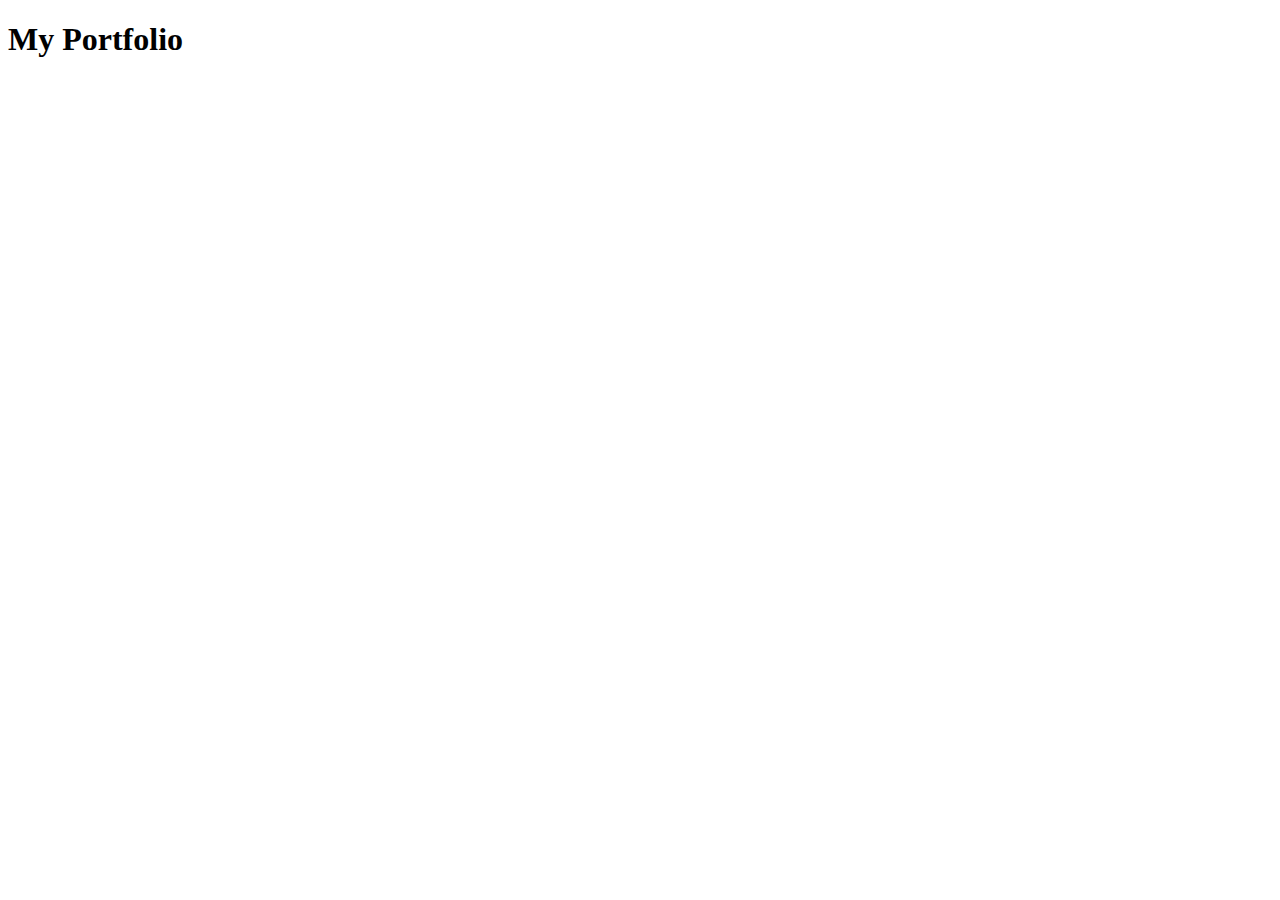
==== index.html @ 92916a0f "My heading added" ====
<!DOCTYPE html>
<html lang="en">
<head>
    <meta charset="UTF-8">
    <meta http-equiv="X-UA-Compatible" content="IE=edge">
    <meta name="viewport" content="width=device-width, initial-scale=1.0">
    <title>Kelley Worthington</title>
</head>
<body>
    <h1>My Portfolio</h1>
</body>
</html>
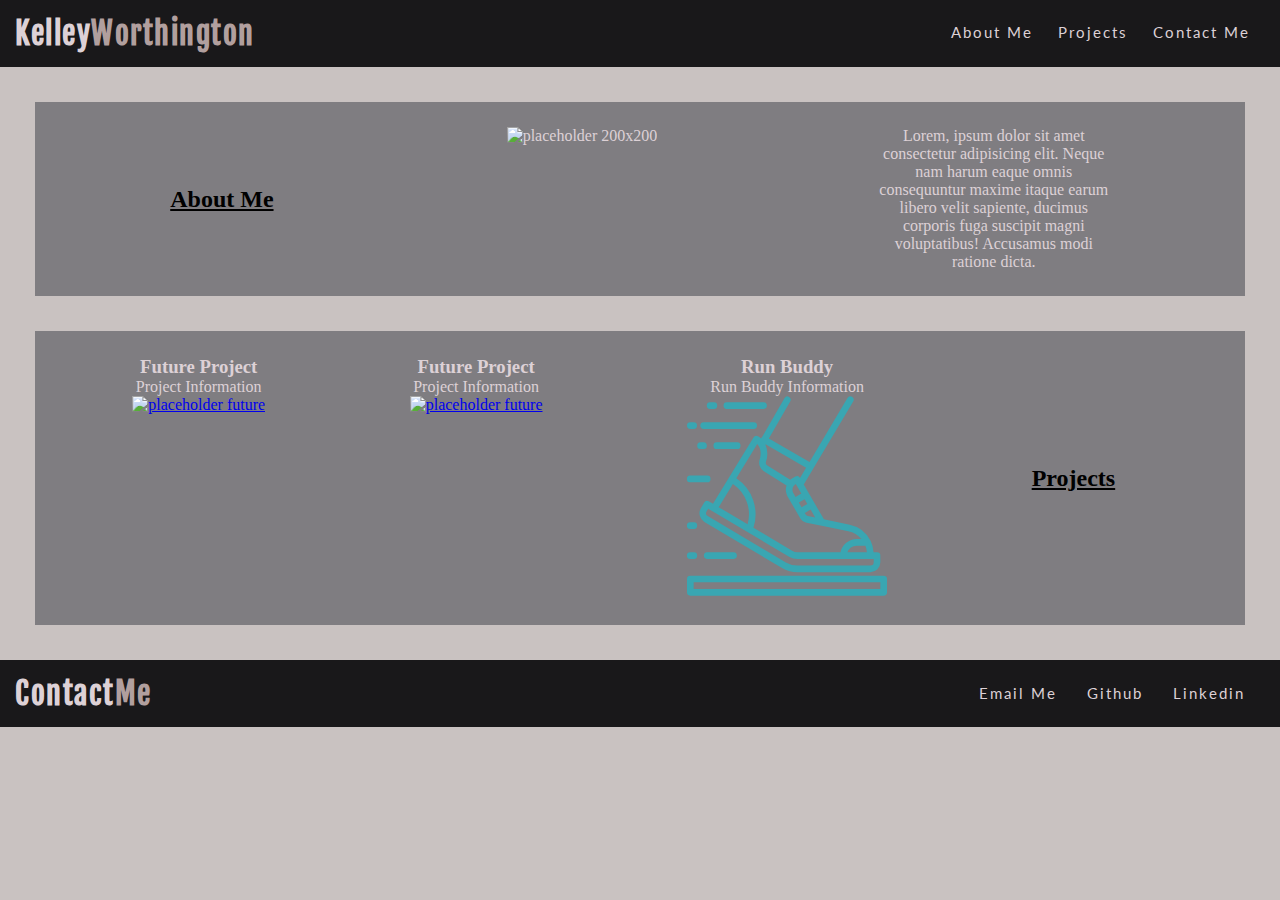
==== commit 18ed3b27: "Trying out a different layout with test html and test css" ====
--- a/index.html
+++ b/index.html
@@ -4,9 +4,61 @@
     <meta charset="UTF-8">
     <meta http-equiv="X-UA-Compatible" content="IE=edge">
     <meta name="viewport" content="width=device-width, initial-scale=1.0">
-    <title>Kelley Worthington</title>
+    <link rel="stylesheet" type="text/css" href="./assets/css/styles.css">
+    <link rel="preconnect" href="https://fonts.gstatic.com">
+    <link rel="preconnect" href="https://fonts.gstatic.com">
+    <link href="https://fonts.googleapis.com/css2?family=Fjalla+One&family=Lato&display=swap" rel="stylesheet">    <title>Kelley Worthington</title>
 </head>
 <body>
-    <h1>My Portfolio</h1>
+    <header>
+        <h1>Kelley<span class="color-tone">Worthington</span></h1>
+        <nav>
+            <ul>
+                <li><a href="#about-me">About Me</a></li>
+                <li><a href="#projects">Projects</a></li>
+                <li><a href="#contact-me">Contact Me</a></li>
+            </ul>
+        </nav>
+    </header>
+    <section>
+     <div id="about-me">
+        <h2 class="titles">About Me</h2>
+                <img src="https://via.placeholder.com/200" alt="placeholder 200x200">
+                <p>Lorem, ipsum dolor sit amet consectetur adipisicing elit. Neque nam harum eaque omnis consequuntur maxime itaque
+                    earum libero velit sapiente, ducimus corporis fuga suscipit magni voluptatibus! Accusamus modi ratione dicta.</p>
+    </div>
+    </section>
+    <section>
+    <div id="projects"> 
+        <h2 class="titles">Projects</h2>
+        <div class="run-buddy project-style">
+            <h3>Run Buddy</h3>
+            <p>Run Buddy Information</p>
+            <a href="https://kelleymarne.github.io/run-buddy/" target="_blank"><img src="assets/runbuddy.svg" alt="run buddy graphic" height="200px" width="200px"></a>
+        </div>
+    
+        <div class="future-project project-style">
+            <h3>Future Project </h3>
+            <p>Project Information</p>
+            <a href="#"><img src="https://via.placeholder.com/200" alt="placeholder future"></a>       
+        </div>
+
+        <div class="future-project project-style">
+            <h3>Future Project </h3>
+            <p>Project Information</p>
+            <a href="#"><img src="https://via.placeholder.com/200" alt="placeholder future"></a>
+        </div>
+    </div>
+    </section>
+<footer>
+    <div id="contact-me">
+        <h1>Contact<span class="color-tone">Me</span></h1>
+        <ul>
+        <li><a href="mailto:kelleymarne@gmail.com" target="_blank">Email Me</a></li>
+        <li><a href="#" target="_blank">Github</a></li>
+        <li><a href="https://www.linkedin.com/in/kelley-worthington-8347a7203/" target="_blank">Linkedin</a></li>
+    </ul>
+    </div>
+</footer>
 </body>
 </html>--- a/assets/css/styles.css
+++ b/assets/css/styles.css
@@ -0,0 +1,120 @@
+* {
+    box-sizing: border-box;
+    padding: 0;
+    margin: 0;
+}
+
+body {
+    background-color: #c9c2c1;
+}
+header {
+    background-color: #19181A;
+    width: 100%;
+    padding: 15px;
+    display: flex;
+    justify-content: space-between;
+    flex-wrap: wrap;
+    position: -webkit-sticky;
+    position: sticky;
+    top: 0;
+}
+h1 {
+    color: #ddd1d6;
+    font-size: 30px;
+    font-family: 'Fjalla One', sans-serif;
+    letter-spacing: 1.5px;
+}
+.color-tone {
+    color: #B19F9E;
+}
+header nav {
+    margin: 8px 0;
+}
+header nav ul  {
+    list-style-type: none;
+    display: flex;
+    flex-wrap: wrap;
+    justify-content: space-around;
+    align-items: center;
+}
+header nav ul li a{
+    font-family: 'Lato', sans-serif;
+    padding: 10px;
+    text-decoration: none;
+    color: #ddd1d6;
+    font-size: 15px;
+    letter-spacing: 2px;
+    margin-right: 5px;
+}
+header nav ul li a:hover {
+    font-size: 20px;
+    letter-spacing: 2px;
+}
+
+/* About me */
+#about-me {
+    margin: 35px;
+    background-color: #7f7d81;
+    color: #ddd1d6;
+    display: flex;
+    justify-content: space-around;
+    align-content: center;
+    padding: 25px;
+}
+#about-me p {
+    width: 20%;
+    align-self: center;
+}
+
+/* Projects */
+#projects {
+    display: flex;
+    flex-wrap: wrap;
+    flex-direction: row-reverse;
+    align-content: space-around;
+    justify-content: space-around;
+    margin: 35px;
+    padding: 25px;
+    background-color: #7f7d81;
+    color: #ddd1d6;
+}
+
+/* Contact Me */
+#contact-me {
+    background-color: #19181A;
+    width: 100%;
+    padding: 15px;
+    display: flex;
+    justify-content: space-between;
+    flex-wrap: wrap;
+}
+footer ul  {
+    list-style-type: none;
+    display: flex;
+    flex-wrap: wrap;
+    justify-content: space-around;
+    align-items: center;
+}
+footer ul li a{
+    font-family: 'Lato', sans-serif;
+    padding: 10px;
+    text-decoration: none;
+    color: #ddd1d6;
+    font-size: 15px;
+    letter-spacing: 2px;
+    margin-right: 10px;
+}
+footer ul li a:hover {
+    font-size: 20px;
+    letter-spacing: 2px;
+}
+
+h3, p {
+    text-align: center;
+}
+.titles {
+    text-decoration: underline;
+    align-self: center;
+    width: 10%;
+    color: black;
+}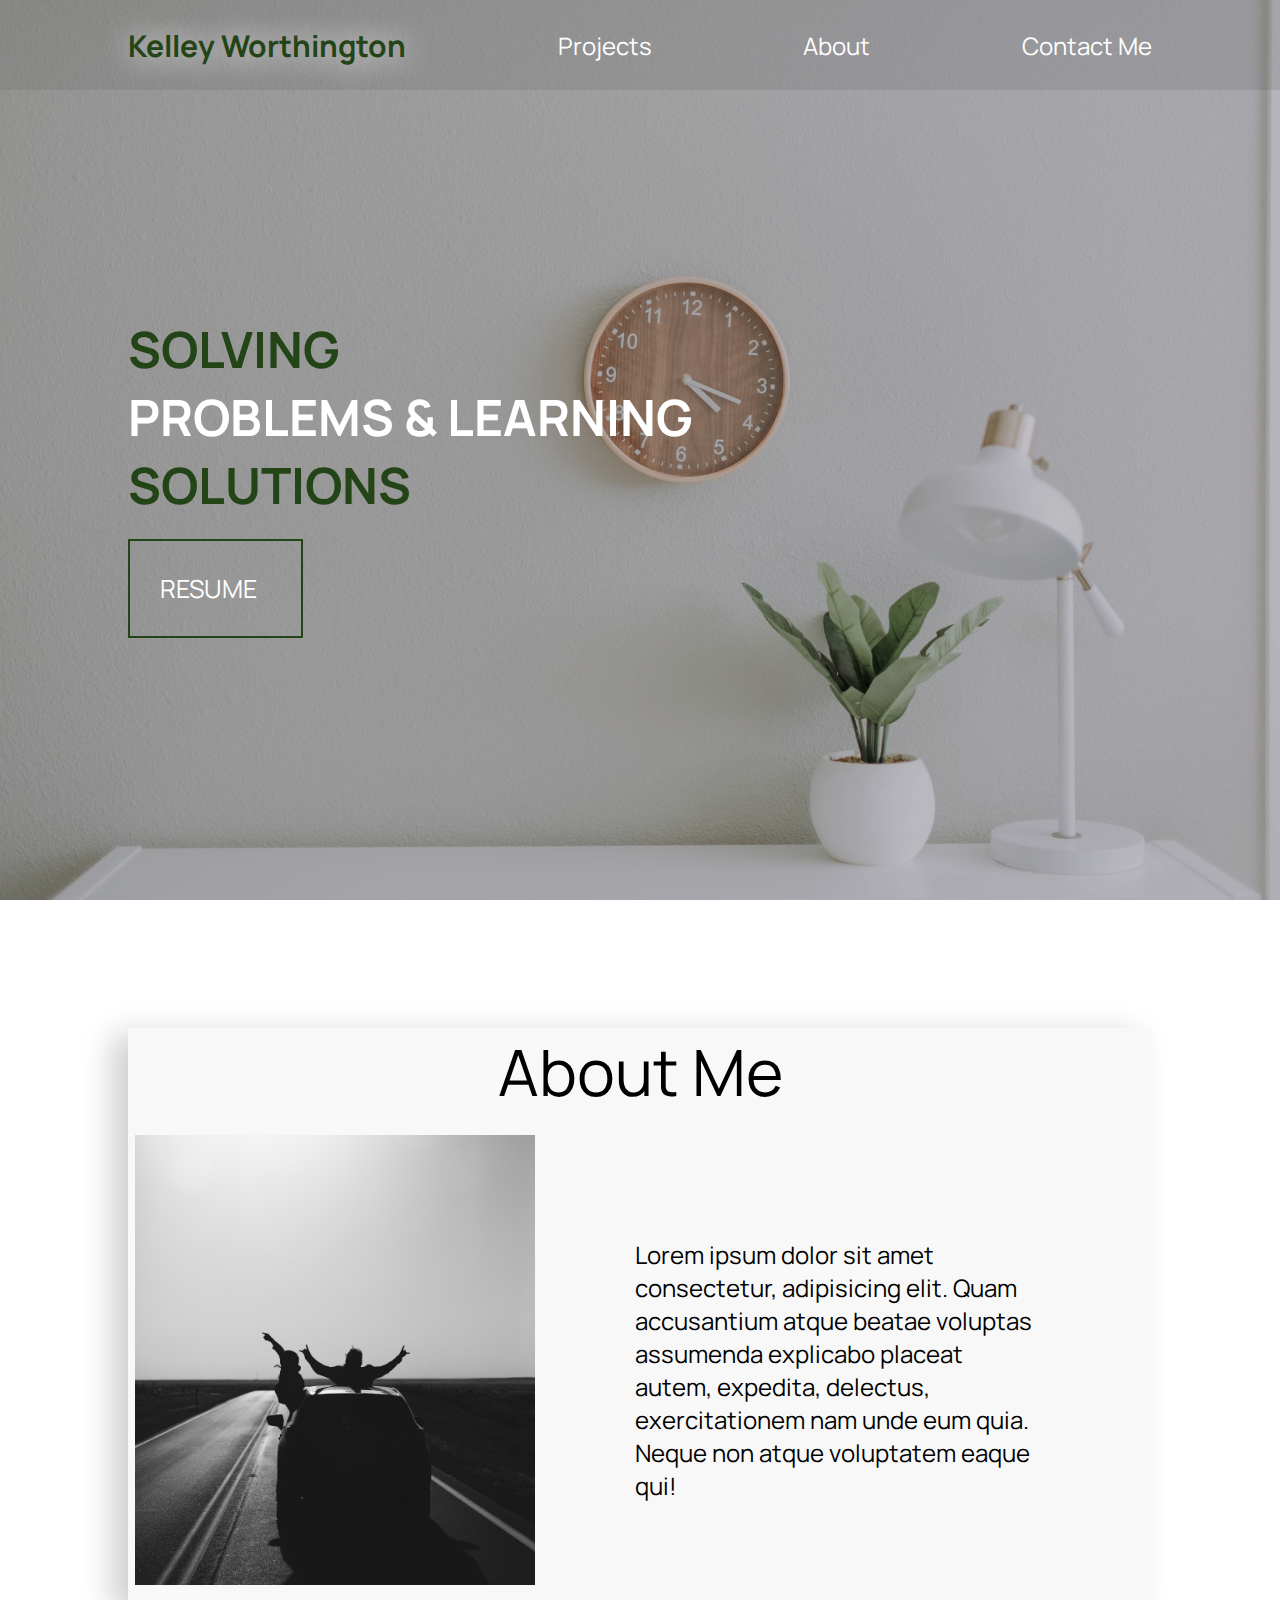
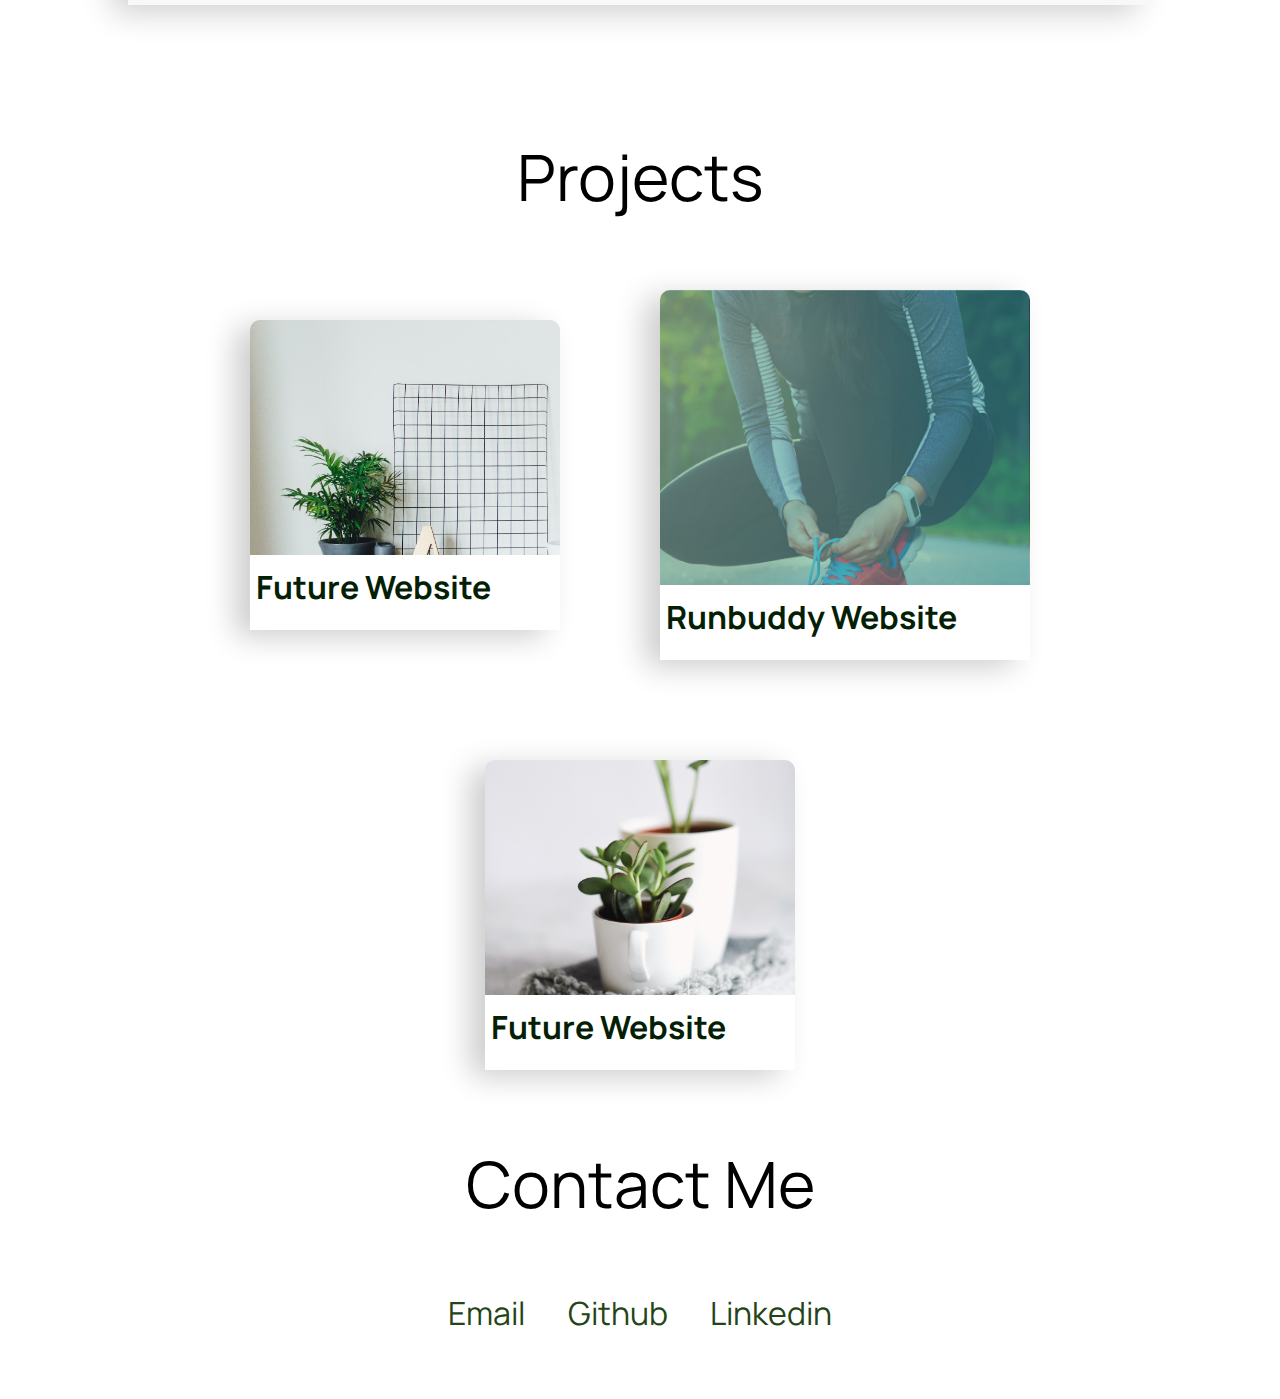
==== commit 4835daa5: "removed both the old html and style sheets so all thats left is my newest one" ====
--- a/index.html
+++ b/index.html
@@ -1,64 +1,145 @@
 <!DOCTYPE html>
 <html lang="en">
+
 <head>
     <meta charset="UTF-8">
     <meta http-equiv="X-UA-Compatible" content="IE=edge">
     <meta name="viewport" content="width=device-width, initial-scale=1.0">
     <link rel="stylesheet" type="text/css" href="./assets/css/styles.css">
-    <link rel="preconnect" href="https://fonts.gstatic.com">
-    <link rel="preconnect" href="https://fonts.gstatic.com">
-    <link href="https://fonts.googleapis.com/css2?family=Fjalla+One&family=Lato&display=swap" rel="stylesheet">    <title>Kelley Worthington</title>
+    <title>Portfolio Site</title>
 </head>
+
 <body>
-    <header>
-        <h1>Kelley<span class="color-tone">Worthington</span></h1>
-        <nav>
-            <ul>
-                <li><a href="#about-me">About Me</a></li>
-                <li><a href="#projects">Projects</a></li>
-                <li><a href="#contact-me">Contact Me</a></li>
-            </ul>
-        </nav>
-    </header>
-    <section>
-     <div id="about-me">
-        <h2 class="titles">About Me</h2>
-                <img src="https://via.placeholder.com/200" alt="placeholder 200x200">
-                <p>Lorem, ipsum dolor sit amet consectetur adipisicing elit. Neque nam harum eaque omnis consequuntur maxime itaque
-                    earum libero velit sapiente, ducimus corporis fuga suscipit magni voluptatibus! Accusamus modi ratione dicta.</p>
-    </div>
+    <!-- Desktop Nav Bar -->
+    <section id="nav">
+        <div class="nav-bar">
+            <div class="links">
+                <ul>
+                    <li><a href="#name" id="name">Kelley Worthington</a></li>
+                    <li><a href="#projects" id="project">Projects</a></li>
+                    <li><a href="#aboutme" id="about">About</a></li>
+                    <li><a href="#contactme" id="contact">Contact Me</a></li>
+                </ul>
+            </div>
+        </div>
     </section>
-    <section>
-    <div id="projects"> 
-        <h2 class="titles">Projects</h2>
-        <div class="run-buddy project-style">
-            <h3>Run Buddy</h3>
-            <p>Run Buddy Information</p>
-            <a href="https://kelleymarne.github.io/run-buddy/" target="_blank"><img src="assets/runbuddy.svg" alt="run buddy graphic" height="200px" width="200px"></a>
+    <!-- End of Nav Bar -->
+
+    <!--Hero Section -->
+    <section id="hero">
+        <div class="container">
+            <div class="overlay"></div>
+            <div class="image-container"></div>
         </div>
-    
-        <div class="future-project project-style">
-            <h3>Future Project </h3>
-            <p>Project Information</p>
-            <a href="#"><img src="https://via.placeholder.com/200" alt="placeholder future"></a>       
+        <div class="hero-text">
+            <h1>
+                <span class="keyWord">Solving</span><br />Problems & Learning <br /><span class="keyWord">Solutions</span>
+            </h1>
+            <a href="#" class="resume-cta"><span class="resume-text">Resume</span></a>
         </div>
+    </section>
+    <!--End of Hero Section-->
 
-        <div class="future-project project-style">
-            <h3>Future Project </h3>
-            <p>Project Information</p>
-            <a href="#"><img src="https://via.placeholder.com/200" alt="placeholder future"></a>
+        <!-- About Me Section -->
+        <section id="aboutme">
+            <div class="about-container">
+                <div class="title-header">About Me</div>
+                <div class="about-section">
+                    <div class="img-container">
+                        <div class="about-image"></div>
+                    </div>
+                    <div class="about-text">
+                        Lorem ipsum dolor sit amet consectetur, adipisicing elit. Quam accusantium atque beatae voluptas
+                        assumenda explicabo placeat autem, expedita, delectus, exercitationem nam unde eum quia. Neque non
+                        atque voluptatem eaque qui!
+                    </div>
+                </div>
+            </div>
+        </section>
+        <!-- End of About Me -->
+
+    <!-- Project Section -->
+    <section id="projects">
+        <div class="project-container">
+            <div class="title-header">Projects</div>
+            <div class="projects">
+                <!-- PROJECT 1 -->
+                <div class="project-item">
+                    <div class="future1-project">
+                        <div class="text-container">
+                            <h2 class="name">Future Website</h2>
+                            <div class="content">
+                                <p>
+                                    Lorem ipsum, dolor sit amet consectetur adipisicing elit. Accusamus soluta tempore
+                                    vel omnis perspiciatis ipsam sunt ipsum, nam asperiores autem exercitationem
+                                    excepturi iure quisquam ex sit ipsa. Voluptatum, accusamus nisi?
+                                </p>
+                            </div>
+                            <button class="button">
+                                <a href="#">
+                                    <h3>View Project</h3>
+                                </a>
+                            </button>
+                        </div>
+                    </div>
+                </div>
+                <!-- PROJECT 2 -->
+                <div class="project-item">
+                    <div class="runbuddy-project">
+                        <div class="text-container">
+                            <h2 class="name">Runbuddy Website</h2>
+                            <div class="content">
+                                <p>
+                                    Lorem ipsum, dolor sit amet consectetur adipisicing elit. Accusamus soluta tempore
+                                    vel omnis perspiciatis ipsam sunt ipsum, nam asperiores autem exercitationem
+                                    excepturi iure quisquam ex sit ipsa. Voluptatum, accusamus nisi?
+                                </p>
+                            </div>
+                            <button class="button">
+                                <a href="#">
+                                    <h3>View Project</h3>
+                                </a>
+                            </button>
+                        </div>
+                    </div>
+                </div>
+                <!-- PROJECT 3 -->
+                <div class="project-item">
+                    <div class="future2-project">
+                        <div class="text-container">
+                            <h2 class="name">Future Website</h2>
+                            <div class="content">
+                                <p>
+                                    Lorem ipsum, dolor sit amet consectetur adipisicing elit. Accusamus soluta tempore
+                                    vel omnis perspiciatis ipsam sunt ipsum, nam asperiores autem exercitationem
+                                    excepturi iure quisquam ex sit ipsa. Voluptatum, accusamus nisi?
+                                </p>
+                            </div>
+                            <button class="button">
+                                <a href="#">
+                                    <h3>View Project</h3>
+                                </a>
+                            </button>
+                        </div>
+                    </div>
+                </div>
+            </div>
+
         </div>
-    </div>
     </section>
-<footer>
-    <div id="contact-me">
-        <h1>Contact<span class="color-tone">Me</span></h1>
-        <ul>
-        <li><a href="mailto:kelleymarne@gmail.com" target="_blank">Email Me</a></li>
-        <li><a href="#" target="_blank">Github</a></li>
-        <li><a href="https://www.linkedin.com/in/kelley-worthington-8347a7203/" target="_blank">Linkedin</a></li>
-    </ul>
-    </div>
-</footer>
+    <!-- End of Project Section -->
+
+    <!-- Social Icons -->
+    <section id="contactme">
+        <div class="contact-container">
+            <div class="title-header">Contact Me</div>
+            <div class="contact-icons">
+                <div class="email"><a href="mailto:kelleymarne@gmail.com">Email</a></div>
+                <div class="github"><a href="#">Github</a></div>
+                <div class="linkedin"><a href="#">Linkedin</a></div>
+        </div>
+        </div>
+    </section>
 </body>
+
 </html>--- a/assets/css/styles.css
+++ b/assets/css/styles.css
@@ -1,120 +1,259 @@
+@import 'https://fonts.googleapis.com/css2?family=Manrope:wght@200;300&display=swap';
+
 * {
+    margin: 0;
+    padding: 0;
     box-sizing: border-box;
-    padding: 0;
-    margin: 0;
-}
-
-body {
-    background-color: #c9c2c1;
-}
-header {
-    background-color: #19181A;
-    width: 100%;
-    padding: 15px;
-    display: flex;
+}
+html {
+    font-family: 'Manrope', sans-serif;
+}
+a {
+    text-decoration: none;
+}
+:root {
+    --light-green: rgb(139, 209, 139);
+    --mid-green: #234416;
+    --dark-green: rgb(4, 32, 4);
+}
+
+/* NAV BAR SECTION */
+#mobile-nav {
+    display: none;
+}
+.nav-bar {
+    position: absolute;
+    z-index: 2;
+    width: 100%;
+}
+ul {
+    display: flex;
+    align-items: center;
     justify-content: space-between;
-    flex-wrap: wrap;
-    position: -webkit-sticky;
-    position: sticky;
+    padding: 0 10%;
+    list-style: none;
+    height: 10vh;
+    background-color: rgba(100, 100, 100, 0.2);
+}
+li a {
+    display: block;
+    color: white;
+    text-decoration: none;
+    font-size: 1.5rem;
+}
+#name {
+    color: var(--mid-green);
+    font-size: 30px;
+    font-weight: bold;
+    text-shadow: 1px 1px 30px white;
+}
+
+/* HERO SECTION */
+
+.container {
+    position: relative;
+    height: 100vh;
+    width: 100%;
+    overflow: hidden;
+}
+.image-container {
+    position: relative;
+    background-image: url('../images/medium.jpg');
+    background-size: cover;
+    background-position: center;
+    height: 100%;
+    width: 100%;
+    margin-top: 0vh;
+    animation: scale 15s;
+}
+@keyframes scale {
+    0% {
+        transform: scale(1.5);
+    }
+    100% {
+        transform: scale(1);
+    }
+}
+.overlay {
+    position: absolute;
+    height: 100%;
+    width: 100%;
     top: 0;
-}
-h1 {
-    color: #ddd1d6;
-    font-size: 30px;
-    font-family: 'Fjalla One', sans-serif;
-    letter-spacing: 1.5px;
-}
-.color-tone {
-    color: #B19F9E;
-}
-header nav {
-    margin: 8px 0;
-}
-header nav ul  {
-    list-style-type: none;
-    display: flex;
-    flex-wrap: wrap;
-    justify-content: space-around;
-    align-items: center;
-}
-header nav ul li a{
-    font-family: 'Lato', sans-serif;
+    left: 0;
+    background: rgba(0, 0, 0, 0.2);
+    z-index: 1;
+}
+
+.hero-text {
+    display: flex;
+    justify-content: center;
+    align-items: left;
+    flex-direction: column;
+    position: absolute;
+    top: 35%;
+    left: 10%;
+    font-size: 25px;
+    color: #fff;
+    text-transform: uppercase;
+    z-index: 2;
+}
+.keyWord {
+    color: var(--mid-green);
+}
+.resume-cta {
+    border: 2px solid var(--mid-green);
+    width: 175px;
+    padding: 30px;
+    margin-top: 20px;
+}
+.resume-text {
+    color: #fff;
+}
+.resume-cta:hover {
+    background-color: rgba(100, 100, 100, 0.4);
+}
+
+/* ABOUT ME */
+.about-container {
+    margin: 10%;
+    width: 80%;
+    height: auto;
+    background-color: #f8f8f8;
+    box-shadow: -15px 7px 30px rgba(0, 0, 0, 0.2);
+}
+.about-section {
+    display: flex;
+    align-items: center;
+    justify-content: center;
+    flex-flow: wrap;
+}
+.about-image {
+    height: 450px;
+    width: 400px;
+    background-image: url(../images/sillhouette1.jpg);
+    background-size: cover;
+    background-position: center;
+    margin-bottom: 20px;
+}
+.about-text {
+    height: auto;
+    width: 40%;
+    font-size: 1.5rem;
+    margin: 100px;
+}
+
+/* PROJECT SECTION */
+.project-container {
+    width: 100%;
+    height: auto;
+
+}
+.title-header {
+    font-size: 4rem;
+    display: flex;
+    align-items: center;
+    justify-content: center;
+    margin: 20px;
+}
+.projects {
+    display: flex;
+    align-items: center;
+    justify-content: center;
+    flex-flow: wrap;
+}
+.future1-project {
+    width: 310px;
+    height: 310px;
+    background: #fff;
+    position: relative;
+    box-shadow: -15px 7px 30px rgba(0, 0, 0, 0.2);
+    border-radius: 10px;
+    margin: 50px;
+    background-image: url(../images/medium2.jpg);
+    background-size: cover;
+    background-position:left;
+}
+.runbuddy-project {
+    width: 370px;
+    height: 370px;
+    background: #fff;
+    position: relative;
+    box-shadow: -15px 7px 30px rgba(0, 0, 0, 0.2);
+    border-radius: 10px;
+    margin: 50px;
+    background-image: url(../images/hero-bg.jpg);
+    background-size: cover;
+    background-position:right;
+}
+.future2-project {
+    width: 310px;
+    height: 310px;
+    background: #fff;
+    position: relative;
+    box-shadow: -15px 7px 30px rgba(0, 0, 0, 0.2);
+    border-radius: 10px;
+    margin: 50px;
+    background-image: url(../images/proj2.jpg);
+    background-size: cover;
+    background-position:bottom;
+}
+.text-container {
+    position: absolute;
+    height: 75px;
+    width: 100%;
+    z-index: 2;
+    left: 0;
+    bottom: 0;
+    background-color: #fff;
+    overflow: hidden;
+}
+.text-container:hover {
+    height: 290px;
+}
+.name {
+    margin-top: 10px;
+    margin-left: 6px;
+    color: var(--dark-green);
+    font-size: 2rem;
+}
+.content {
+    padding: 25px 0 25px 6px;
+    color: var(--mid-green);
+}
+.button {
+    border: 3px solid var(--mid-green);
+    width: 160px;
+    box-shadow: -15px 7px 30px rgba(0, 0, 0, 0.2);
+    border-radius: 10px;
+    margin-left: 5px;
+}
+.button h3 {
+    color: var(--dark-green);
+    font-weight:lighter;
+    margin: 2px;
+}
+.button:hover {
+    background-color:rgb(139, 168, 120);
+    transition: all 1s ease-out;
+}
+
+/* Contact Me */
+
+.contact-icons {
+    display: flex;
+    align-items: center;
+    justify-content: space-between;
+    font-size: 2rem;
+    width: 30%;
+    margin: 5% 35%;
+}
+.contact-icons a {
+    color: var(--mid-green);
+
+}
+.contact-icons a:hover {
+    background:rgba(200, 241, 200, 0.712);
     padding: 10px;
-    text-decoration: none;
-    color: #ddd1d6;
-    font-size: 15px;
-    letter-spacing: 2px;
-    margin-right: 5px;
-}
-header nav ul li a:hover {
-    font-size: 20px;
-    letter-spacing: 2px;
-}
-
-/* About me */
-#about-me {
-    margin: 35px;
-    background-color: #7f7d81;
-    color: #ddd1d6;
-    display: flex;
-    justify-content: space-around;
-    align-content: center;
-    padding: 25px;
-}
-#about-me p {
-    width: 20%;
-    align-self: center;
-}
-
-/* Projects */
-#projects {
-    display: flex;
-    flex-wrap: wrap;
-    flex-direction: row-reverse;
-    align-content: space-around;
-    justify-content: space-around;
-    margin: 35px;
-    padding: 25px;
-    background-color: #7f7d81;
-    color: #ddd1d6;
-}
-
-/* Contact Me */
-#contact-me {
-    background-color: #19181A;
-    width: 100%;
-    padding: 15px;
-    display: flex;
-    justify-content: space-between;
-    flex-wrap: wrap;
-}
-footer ul  {
-    list-style-type: none;
-    display: flex;
-    flex-wrap: wrap;
-    justify-content: space-around;
-    align-items: center;
-}
-footer ul li a{
-    font-family: 'Lato', sans-serif;
-    padding: 10px;
-    text-decoration: none;
-    color: #ddd1d6;
-    font-size: 15px;
-    letter-spacing: 2px;
-    margin-right: 10px;
-}
-footer ul li a:hover {
-    font-size: 20px;
-    letter-spacing: 2px;
-}
-
-h3, p {
-    text-align: center;
-}
-.titles {
-    text-decoration: underline;
-    align-self: center;
-    width: 10%;
-    color: black;
+    border-radius: 25px;
+    box-shadow: 2px 2px 20px rgba(199, 196, 188, 0.781);
 }